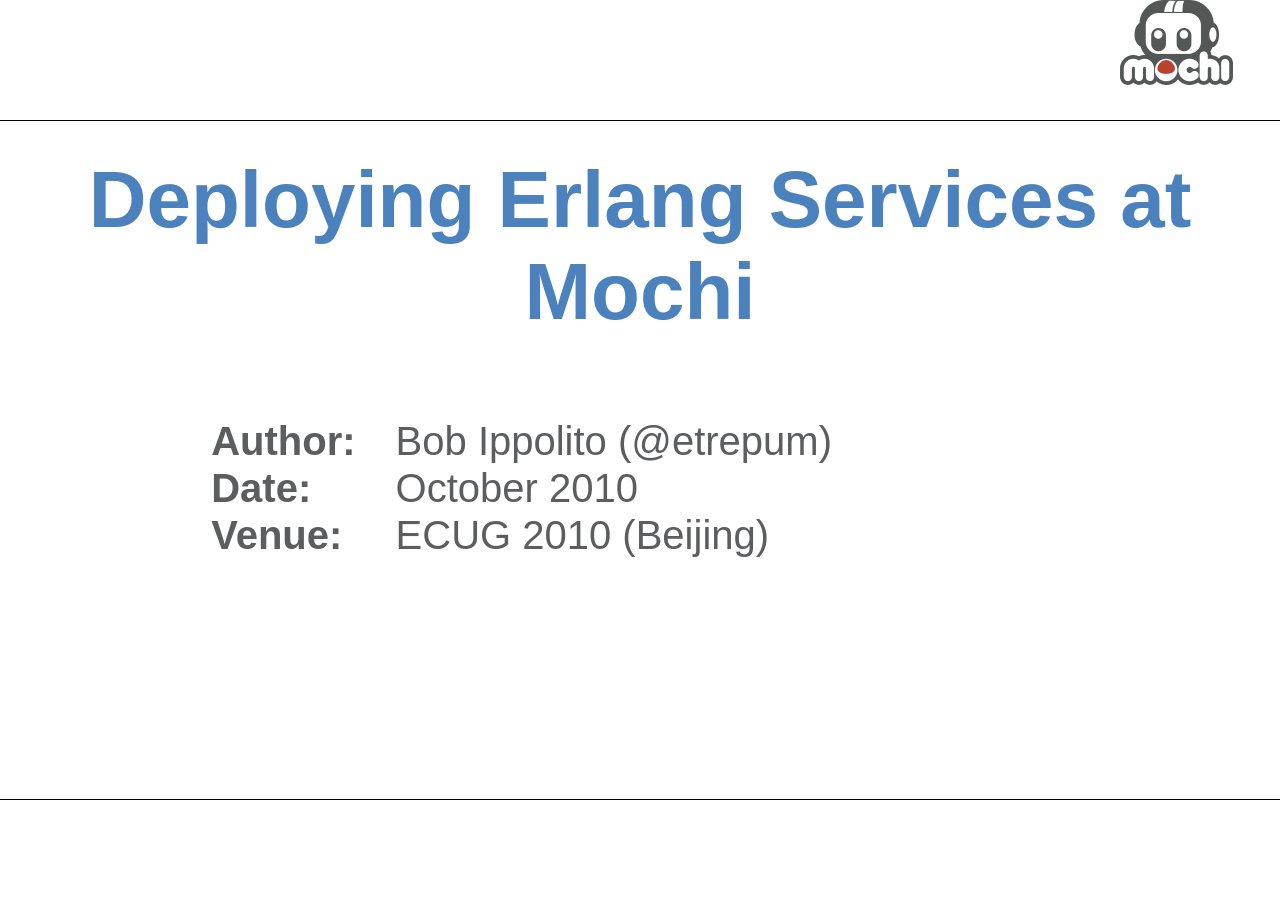
==== slides.html @ fd638da7 "initial commit" ====
<?xml version="1.0" encoding="utf-8" ?>
<!DOCTYPE html PUBLIC "-//W3C//DTD XHTML 1.0 Transitional//EN" "http://www.w3.org/TR/xhtml1/DTD/xhtml1-transitional.dtd">
<html xmlns="http://www.w3.org/1999/xhtml" xml:lang="en" lang="en">
<head>
<meta http-equiv="Content-Type" content="text/html; charset=utf-8" />
<meta name="generator" content="Docutils 0.5: http://docutils.sourceforge.net/" />
<meta name="version" content="S5 1.1" />
<title>Deploying Erlang Services at Mochi</title>
<meta name="author" content="Bob Ippolito (&#64;etrepum)" />
<meta name="date" content="October 2010" />
<style type="text/css">

/*
:Author: David Goodger (goodger@python.org)
:Id: $Id: html4css1.css 5196 2007-06-03 20:25:28Z wiemann $
:Copyright: This stylesheet has been placed in the public domain.

Default cascading style sheet for the HTML output of Docutils.

See http://docutils.sf.net/docs/howto/html-stylesheets.html for how to
customize this style sheet.
*/

/* used to remove borders from tables and images */
.borderless, table.borderless td, table.borderless th {
  border: 0 }

table.borderless td, table.borderless th {
  /* Override padding for "table.docutils td" with "! important".
     The right padding separates the table cells. */
  padding: 0 0.5em 0 0 ! important }

.first {
  /* Override more specific margin styles with "! important". */
  margin-top: 0 ! important }

.last, .with-subtitle {
  margin-bottom: 0 ! important }

.hidden {
  display: none }

a.toc-backref {
  text-decoration: none ;
  color: black }

blockquote.epigraph {
  margin: 2em 5em ; }

dl.docutils dd {
  margin-bottom: 0.5em }

/* Uncomment (and remove this text!) to get bold-faced definition list terms
dl.docutils dt {
  font-weight: bold }
*/

div.abstract {
  margin: 2em 5em }

div.abstract p.topic-title {
  font-weight: bold ;
  text-align: center }

div.admonition, div.attention, div.caution, div.danger, div.error,
div.hint, div.important, div.note, div.tip, div.warning {
  margin: 2em ;
  border: medium outset ;
  padding: 1em }

div.admonition p.admonition-title, div.hint p.admonition-title,
div.important p.admonition-title, div.note p.admonition-title,
div.tip p.admonition-title {
  font-weight: bold ;
  font-family: sans-serif }

div.attention p.admonition-title, div.caution p.admonition-title,
div.danger p.admonition-title, div.error p.admonition-title,
div.warning p.admonition-title {
  color: red ;
  font-weight: bold ;
  font-family: sans-serif }

/* Uncomment (and remove this text!) to get reduced vertical space in
   compound paragraphs.
div.compound .compound-first, div.compound .compound-middle {
  margin-bottom: 0.5em }

div.compound .compound-last, div.compound .compound-middle {
  margin-top: 0.5em }
*/

div.dedication {
  margin: 2em 5em ;
  text-align: center ;
  font-style: italic }

div.dedication p.topic-title {
  font-weight: bold ;
  font-style: normal }

div.figure {
  margin-left: 2em ;
  margin-right: 2em }

div.footer, div.header {
  clear: both;
  font-size: smaller }

div.line-block {
  display: block ;
  margin-top: 1em ;
  margin-bottom: 1em }

div.line-block div.line-block {
  margin-top: 0 ;
  margin-bottom: 0 ;
  margin-left: 1.5em }

div.sidebar {
  margin: 0 0 0.5em 1em ;
  border: medium outset ;
  padding: 1em ;
  background-color: #ffffee ;
  width: 40% ;
  float: right ;
  clear: right }

div.sidebar p.rubric {
  font-family: sans-serif ;
  font-size: medium }

div.system-messages {
  margin: 5em }

div.system-messages h1 {
  color: red }

div.system-message {
  border: medium outset ;
  padding: 1em }

div.system-message p.system-message-title {
  color: red ;
  font-weight: bold }

div.topic {
  margin: 2em }

h1.section-subtitle, h2.section-subtitle, h3.section-subtitle,
h4.section-subtitle, h5.section-subtitle, h6.section-subtitle {
  margin-top: 0.4em }

h1.title {
  text-align: center }

h2.subtitle {
  text-align: center }

hr.docutils {
  width: 75% }

img.align-left {
  clear: left }

img.align-right {
  clear: right }

ol.simple, ul.simple {
  margin-bottom: 1em }

ol.arabic {
  list-style: decimal }

ol.loweralpha {
  list-style: lower-alpha }

ol.upperalpha {
  list-style: upper-alpha }

ol.lowerroman {
  list-style: lower-roman }

ol.upperroman {
  list-style: upper-roman }

p.attribution {
  text-align: right ;
  margin-left: 50% }

p.caption {
  font-style: italic }

p.credits {
  font-style: italic ;
  font-size: smaller }

p.label {
  white-space: nowrap }

p.rubric {
  font-weight: bold ;
  font-size: larger ;
  color: maroon ;
  text-align: center }

p.sidebar-title {
  font-family: sans-serif ;
  font-weight: bold ;
  font-size: larger }

p.sidebar-subtitle {
  font-family: sans-serif ;
  font-weight: bold }

p.topic-title {
  font-weight: bold }

pre.address {
  margin-bottom: 0 ;
  margin-top: 0 ;
  font-family: serif ;
  font-size: 100% }

pre.literal-block, pre.doctest-block {
  margin-left: 2em ;
  margin-right: 2em }

span.classifier {
  font-family: sans-serif ;
  font-style: oblique }

span.classifier-delimiter {
  font-family: sans-serif ;
  font-weight: bold }

span.interpreted {
  font-family: sans-serif }

span.option {
  white-space: nowrap }

span.pre {
  white-space: pre }

span.problematic {
  color: red }

span.section-subtitle {
  /* font-size relative to parent (h1..h6 element) */
  font-size: 80% }

table.citation {
  border-left: solid 1px gray;
  margin-left: 1px }

table.docinfo {
  margin: 2em 4em }

table.docutils {
  margin-top: 0.5em ;
  margin-bottom: 0.5em }

table.footnote {
  border-left: solid 1px black;
  margin-left: 1px }

table.docutils td, table.docutils th,
table.docinfo td, table.docinfo th {
  padding-left: 0.5em ;
  padding-right: 0.5em ;
  vertical-align: top }

table.docutils th.field-name, table.docinfo th.docinfo-name {
  font-weight: bold ;
  text-align: left ;
  white-space: nowrap ;
  padding-left: 0 }

h1 tt.docutils, h2 tt.docutils, h3 tt.docutils,
h4 tt.docutils, h5 tt.docutils, h6 tt.docutils {
  font-size: 100% }

ul.auto-toc {
  list-style-type: none }

</style>
<!-- configuration parameters -->
<meta name="defaultView" content="slideshow" />
<meta name="controlVis" content="hidden" />
<!-- style sheet links -->
<script src="ui/mochikit/slides.js" type="text/javascript"></script>
<link rel="stylesheet" href="ui/mochikit/slides.css"
      type="text/css" media="projection" id="slideProj" />
<link rel="stylesheet" href="ui/mochikit/outline.css"
      type="text/css" media="screen" id="outlineStyle" />
<link rel="stylesheet" href="ui/mochikit/print.css"
      type="text/css" media="print" id="slidePrint" />
<link rel="stylesheet" href="ui/mochikit/opera.css"
      type="text/css" media="projection" id="operaFix" />

<style type="text/css">
#currentSlide {display: none;}
</style>
</head>
<body>
<div class="layout">
<div id="controls"></div>
<div id="currentSlide"></div>
<div id="header">

</div>
<div id="footer">
<h1>Deploying Erlang Services at Mochi</h1>

</div>
</div>
<div class="presentation">
<div class="slide" id="slide0">
<h1 class="title">Deploying Erlang Services at Mochi</h1>
<table class="docinfo" frame="void" rules="none">
<col class="docinfo-name" />
<col class="docinfo-content" />
<tbody valign="top">
<tr><th class="docinfo-name">Author:</th>
<td>Bob Ippolito (&#64;etrepum)</td></tr>
<tr><th class="docinfo-name">Date:</th>
<td>October 2010</td></tr>
<tr class="field"><th class="docinfo-name">Venue:</th><td class="field-body">ECUG 2010 (Beijing)</td>
</tr>
</tbody>
</table>
<!-- Definitions of interpreted text roles (classes) for S5/HTML data. -->
<!-- This data file has been placed in the public domain. -->
<!-- Colours
======= -->
<!-- Text Sizes
========== -->
<!-- Display in Slides (Presentation Mode) Only
========================================== -->
<!-- Display in Outline Mode Only
============================ -->
<!-- Display in Print Only
===================== -->
<!-- Display in Handout Mode Only
============================ -->
<!-- Incremental Display
=================== -->
<!-- colors -->
<!-- =========================== -->
<!-- general useful commands -->
<!-- =========================== -->
<!-- closed bracket -->
<!-- =========================== -->
<!-- example block -->
<!-- =========================== -->
<!-- alert block -->
<!-- =========================== -->
<!-- columns -->
<!-- =========================== -->
<script type="text/javascript">
    addLoadEvent(function () {
        appendChildNodes(document.body,
            DIV({id: "mochikit_logo"}));
    });
</script>

</div>
<div class="slide" id="questions">
<h1>Questions?</h1>
<table class="docutils field-list" frame="void" rules="none">
<col class="field-name" />
<col class="field-body" />
<tbody valign="top">
<tr class="field"><th class="field-name">Twitter:</th><td class="field-body">&#64;etrepum</td>
</tr>
<tr class="field"><th class="field-name">Blog:</th><td class="field-body"><a class="reference external" href="http://bob.pythonmac.org/">http://bob.pythonmac.org/</a></td>
</tr>
<tr class="field"><th class="field-name">Mochi Media:</th><td class="field-body"><a class="reference external" href="http://www.mochimedia.com/">http://www.mochimedia.com/</a></td>
</tr>
</tbody>
</table>
<p>Mochi is hiring! Contact me: <a class="reference external" href="mailto:bob&#64;mochimedia.com">bob&#64;mochimedia.com</a></p>
</div>
</div>
</body>
</html>
---- ui/mochikit/slides.css ----
/* This file has been placed in the public domain. */

/* required to make the slide show run at all */
@import url(s5-core.css);

/* sets basic placement and size of slide components */
@import url(framing.css);

/* styles that make the slides look good */
@import url(pretty.css);

/* MochiKit additions */
@import url(mochikit.css);
---- ui/mochikit/outline.css ----
/* This file has been placed in the public domain. */
/* Don't change this unless you want the layout stuff to show up in the
   outline view! */

.layout div, #footer *, #controlForm * {display: none;}
#footer, #controls, #controlForm, #navLinks, #toggle {
  display: block; visibility: visible; margin: 0; padding: 0;}
#toggle {float: right; padding: 0.5em;}
html>body #toggle {position: fixed; top: 0; right: 0;}

/* making the outline look pretty-ish */

#slide0 h1, #slide0 h2, #slide0 h3, #slide0 h4 {border: none; margin: 0;}
#toggle {border: 1px solid; border-width: 0 0 1px 1px; background: #FFF;}

.outline {display: inline ! important;}
---- ui/mochikit/print.css ----
/* This file has been placed in the public domain. */
/* The following rule is necessary to have all slides appear in print!
   DO NOT REMOVE IT! */
.slide, ul {page-break-inside: avoid; visibility: visible !important;}
h1 {page-break-after: avoid;}

body {font-size: 12pt; background: white;}
* {color: black;}

#slide0 h1 {font-size: 200%; border: none; margin: 0.5em 0 0.25em;}
#slide0 h3 {margin: 0; padding: 0;}
#slide0 h4 {margin: 0 0 0.5em; padding: 0;}
#slide0 {margin-bottom: 3em;}

#header {display: none;}
#footer h1 {margin: 0; border-bottom: 1px solid; color: gray;
  font-style: italic;}
#footer h2, #controls {display: none;}

.print {display: inline ! important;}

/* The following rule keeps the layout stuff out of print.
   Remove at your own risk! */
.layout, .layout * {display: none !important;}
---- ui/mochikit/opera.css ----
/* This file has been placed in the public domain. */
/* DO NOT CHANGE THESE unless you really want to break Opera Show */
.slide {
	visibility: visible !important;
	position: static !important;
	page-break-before: always;
}
#slide0 {page-break-before: avoid;}
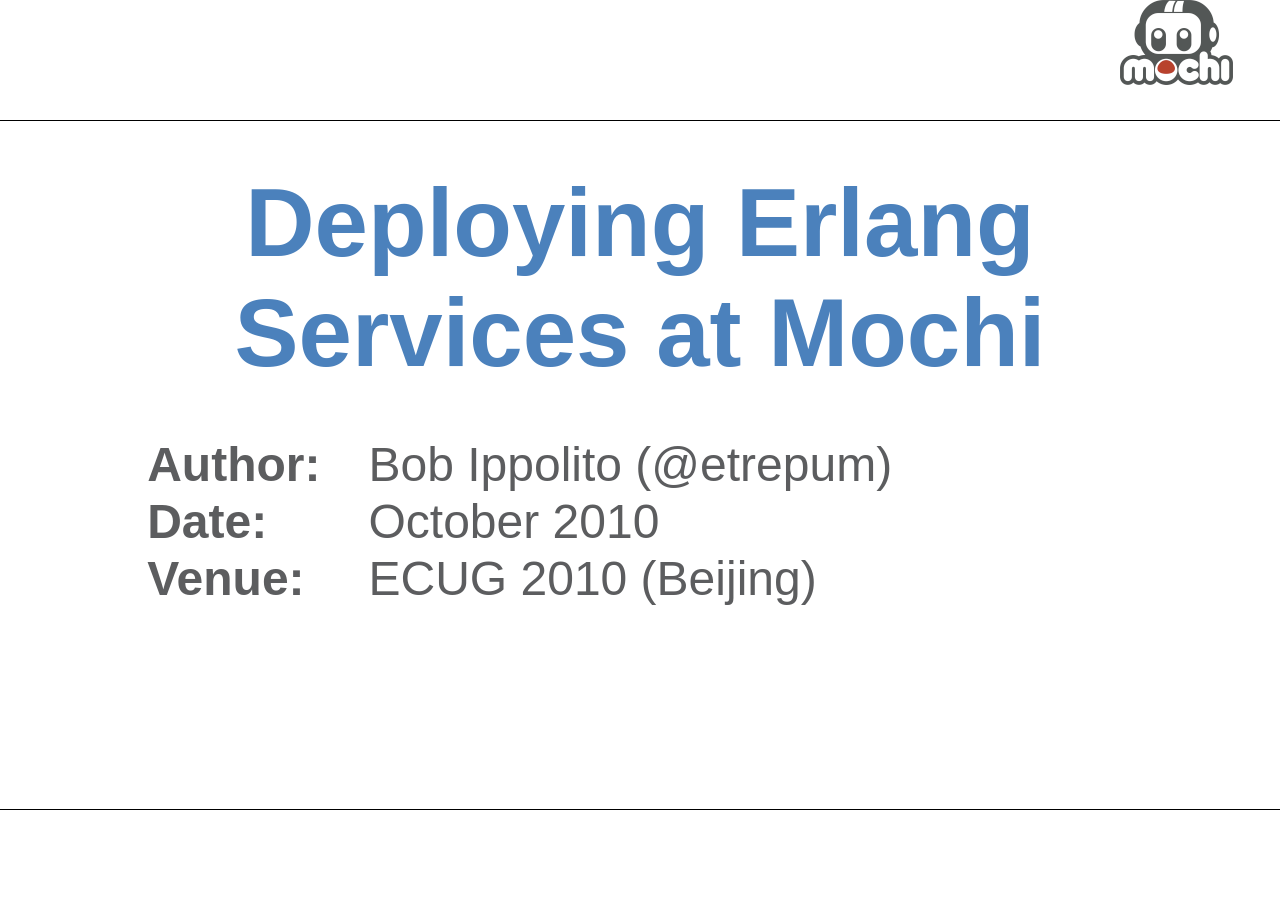
==== commit 6a49919a: "remove link sludge" ====
--- a/slides.html
+++ b/slides.html
@@ -330,6 +330,7 @@
 </tr>
 </tbody>
 </table>
+<!-- -*- mode: rst -*- -->
 <!-- Definitions of interpreted text roles (classes) for S5/HTML data. -->
 <!-- This data file has been placed in the public domain. -->
 <!-- Colours
@@ -378,9 +379,10 @@
 </tr>
 <tr class="field"><th class="field-name">Mochi Media:</th><td class="field-body"><a class="reference external" href="http://www.mochimedia.com/">http://www.mochimedia.com/</a></td>
 </tr>
+<tr class="field"><th class="field-name">Email:</th><td class="field-body"><a class="reference external" href="mailto:bob&#64;mochimedia.com">bob&#64;mochimedia.com</a> (we're hiring!)</td>
+</tr>
 </tbody>
 </table>
-<p>Mochi is hiring! Contact me: <a class="reference external" href="mailto:bob&#64;mochimedia.com">bob&#64;mochimedia.com</a></p>
 </div>
 </div>
 </body>
